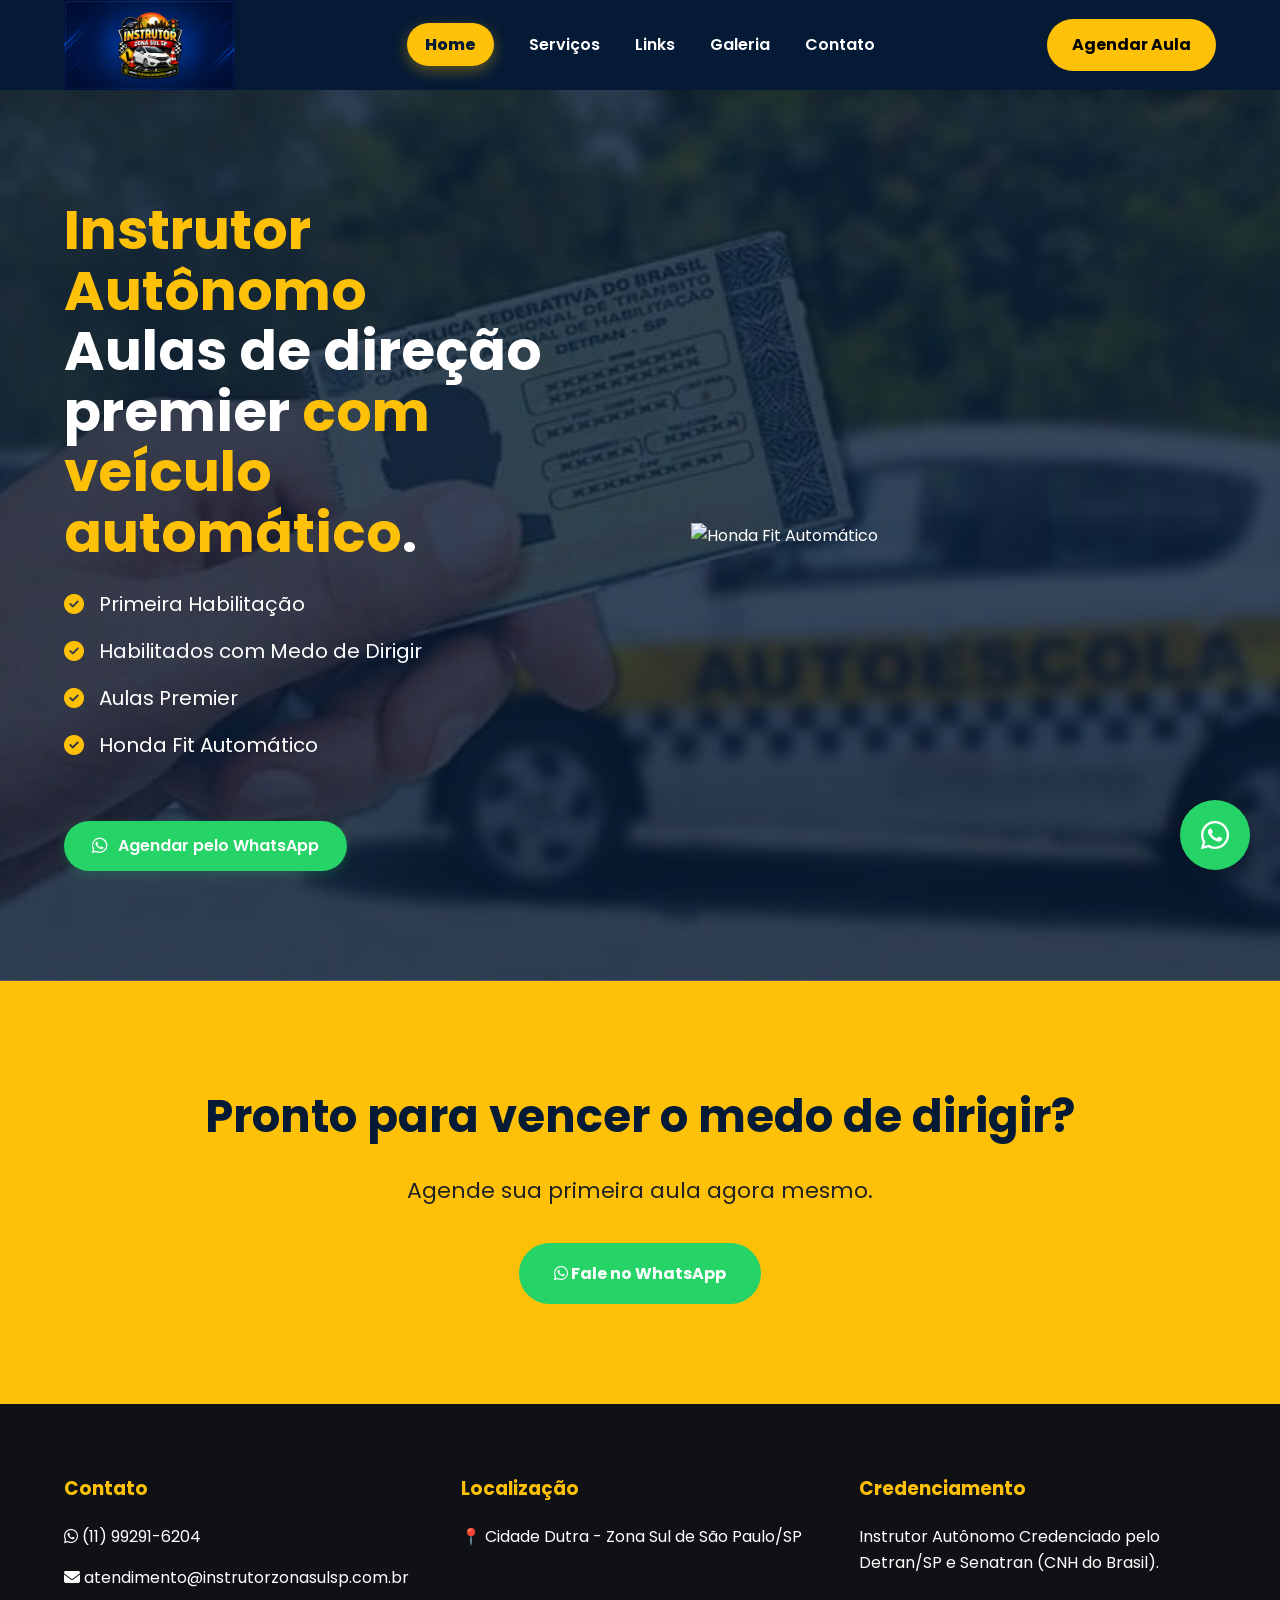
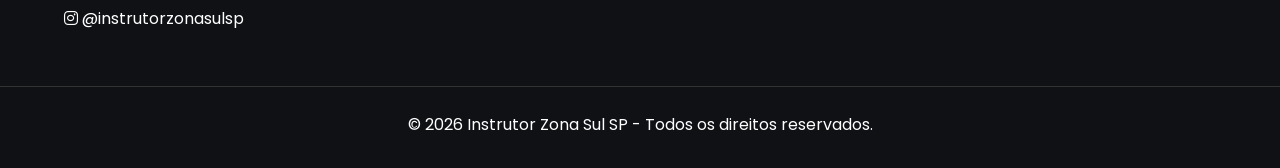
==== index.html @ 116c099a "a" ====
<!DOCTYPE html>
<html lang="pt-BR">

<head>
    <script async src="https://www.googletagmanager.com/gtag/js?id=G-B4GKSJ2989"></script>
    <script>
      window.dataLayer = window.dataLayer || [];
      function gtag(){dataLayer.push(arguments);}
      gtag('js', new Date());
      gtag('config', 'G-B4GKSJ2989');
    </script>
    
    <meta charset="UTF-8">
    <meta name="viewport" content="width=device-width, initial-scale=1.0">

    <title>Instrutor Zona Sul SP | Aulas de Direção em São Paulo</title>

    <meta name="description" content="Instrutor de direção credenciado pelo Detran/SP e Senatran (CNH do Brasil). Aulas para primeira habilitação e habilitados com medo de dirigir na Zona Sul de São Paulo.">
    <meta name="keywords" content="instrutor de direção, aulas de direção, medo de dirigir, primeira habilitação, aulas para habilitados, instrutor zona sul sp">
    <meta name="author" content="Instrutor Zona Sul SP">
    <meta name="theme-color" content="#051A35">

    <link rel="canonical" href="https://www.instrutorzonasulsp.com.br">

    <meta property="og:title" content="Instrutor Zona Sul SP | Aulas de Direção em São Paulo">
<meta property="og:description" content="Primeira habilitação, preparação para exame prático e aulas para habilitados com medo de dirigir. Atendimento personalizado na Zona Sul de São Paulo.">

<meta property="og:image:alt" content="Instrutor Zona Sul SP">
<meta property="og:image" content="https://www.instrutorzonasulsp.com.br/imagens/logo.jpg">
<meta property="og:image:secure_url" content="https://www.instrutorzonasulsp.com.br/imagens/logo.jpg">
<meta property="og:image:type" content="image/jpeg">
<meta property="og:image:width" content="1200">
<meta property="og:image:height" content="630">

<meta property="og:url" content="https://www.instrutorzonasulsp.com.br/">
<meta property="og:type" content="website">
<meta property="og:site_name" content="Instrutor Zona Sul SP">
<meta property="og:locale" content="pt_BR">

<meta name="twitter:card" content="summary_large_image">
<meta name="twitter:title" content="Instrutor Zona Sul SP">
<meta name="twitter:description" content="Instrutor credenciado pelo Detran/SP e Senatran.">
<meta name="twitter:image" content="https://www.instrutorzonasulsp.com.br/imagens/og-image.jpg">

    <link rel="icon" href="imagens/favicon.png">
    <link rel="preconnect" href="https://fonts.googleapis.com">
    <link rel="preconnect" href="https://fonts.gstatic.com" crossorigin>
    <link href="https://fonts.googleapis.com/css2?family=Poppins:wght@300;400;500;600;700;800&display=swap" rel="stylesheet">
    <link rel="stylesheet" href="https://cdnjs.cloudflare.com/ajax/libs/font-awesome/6.7.2/css/all.min.css">

    <link rel="stylesheet" href="css/style.css">
    <link rel="stylesheet" href="css/index.css">

    <link rel="icon" type="image/ico" href="imagens/favicon.ico">
    <link rel="apple-touch-icon" href="imagens/favicon.ico">

    <style>
        .btn-discreto {
            display: inline-flex;
            align-items: center;
            justify-content: center;
            gap: 10px;
            background-color: #25D366; /* Verde padrão do WhatsApp */
            color: #fff;
            text-decoration: none;
            padding: 12px 28px; 
            font-size: 16px;
            font-weight: 600;
            border-radius: 30px; /* ALTERADO: Bordas arredondadas padrão premium do seu tema */
            transition: background-color 0.3s ease, transform 0.2s ease;
            width: max-content; 
            box-shadow: 0 4px 12px rgba(37, 211, 102, 0.2);
            margin-top: 25px;
        }

        .btn-discreto:hover {
            background-color: #20ba5a;
            transform: translateY(-2px);
        }

        .btn-discreto i {
            font-size: 18px;
        }
    </style>
</head>

<body>

    <header>
        <div class="container header-grid">
            <a href="index.html" class="logo">
                <img src="imagens/logo.png" alt="Instrutor Zona Sul SP">
            </a>

            <div class="menu-mobile">
                <i class="fas fa-bars"></i>
            </div>

            <nav>
                <ul>
                    <li><a href="index.html">Home</a></li>
                    <li><a href="servicos.html">Serviços</a></li>
                    <li><a href="links.html">Links</a></li>
                    <li><a href="galeria.html">Galeria</a></li>
                    <li><a href="contato.html">Contato</a></li>
                </ul>
            </nav>

            <a href="https://wa.me/5511992916204" target="_blank" class="btn-header" aria-label="Agendar aula pelo WhatsApp">
                Agendar Aula
            </a>
        </div>
    </header>

    <section class="hero">
        <div class="container hero-grid">
            <div class="hero-text">
                <h1>
                    <span>Instrutor Autônomo</span><br>
                    Aulas de direção premier <span>com veículo automático</span>.
                </h1>

                <ul>
                    <li><i class="fas fa-circle-check"></i> Primeira Habilitação</li>
                    <li><i class="fas fa-circle-check"></i> Habilitados com Medo de Dirigir</li>
                    <li><i class="fas fa-circle-check"></i> Aulas Premier</li>
                    <li><i class="fas fa-circle-check"></i> Honda Fit Automático</li>
                </ul>

                <a href="https://wa.me/5511992916204" target="_blank" class="btn-discreto">
                    <i class="fab fa-whatsapp"></i>
                    Agendar pelo WhatsApp
                </a>
            </div>

            <div class="hero-image">
                <img src="imagens/carro.png" alt="Honda Fit Automático" loading="lazy">
            </div>
        </div>
    </section>
    
    <section class="cta">
        <div class="container">
            <h2>Pronto para vencer o medo de dirigir?</h2>
            <p>Agende sua primeira aula agora mesmo.</p>
            <a href="https://wa.me/5511992916204" target="_blank" class="btn">
                <i class="fab fa-whatsapp"></i> Fale no WhatsApp
            </a>
        </div>
    </section>

    <footer>
        <div class="container footer-grid">
            <div>
                <h3>Contato</h3>
                <p><i class="fab fa-whatsapp"></i> (11) 99291-6204</p>
                <p><i class="fas fa-envelope"></i> atendimento@instrutorzonasulsp.com.br</p>
                <p><i class="fab fa-instagram"></i> @instrutorzonasulsp</p>
            </div>

            <div class="footer-box">
                <h3>Localização</h3>
                <p>📍 Cidade Dutra - Zona Sul de São Paulo/SP</p>
            </div>

            <div>
                <h3>Credenciamento</h3>
                <p>Instrutor Autônomo Credenciado pelo Detran/SP e Senatran (CNH do Brasil).</p>
            </div>
        </div>

        <div class="copy">
            © <span id="ano"></span> Instrutor Zona Sul SP - Todos os direitos reservados.
        </div>
    </footer>

    <a href="https://wa.me/5511992916204" target="_blank" class="whatsapp" aria-label="WhatsApp">
        <i class="fab fa-whatsapp"></i>
    </a>

    <button class="voltar-topo">
        <i class="fas fa-chevron-up"></i>
    </button>

    <script>
        document.getElementById('ano').innerText = new Date().getFullYear();
    </script>
    <script src="js/script.js"></script>

</body>
</html>
---- css/style.css ----
/* ==========================
   RESET
========================== */

*{
    margin:0;
    padding:0;
    box-sizing:border-box;
    font-family:'Poppins',sans-serif;
}

html{
    scroll-behavior:smooth;
}

body{
    background:#f5f7fa;
    color:#222;
    line-height:1.6;
    overflow-x:hidden;
}

img{
    max-width:100%;
    display:block;
}

.container{
    width:90%;
    max-width:1200px;
    margin:auto;
}

/* ==========================
   HEADER
========================== */

header{
    background:#051A35;
    position:sticky;
    top:0;
    z-index:9999;
    box-shadow:0 5px 20px rgba(0,0,0,.15);
}

.header-grid{
    min-height:90px;
    display:flex;
    justify-content:space-between;
    align-items:center;
    gap:20px;
}

.logo{
    display:flex;
    align-items:center;
}

.logo img{
    height:90px;
    width:auto;
}

/* ==========================
   MENU
========================== */

.menu-mobile{
    display:none;
    color:#fff;
    font-size:30px;
    cursor:pointer;
}

nav ul{
    display:flex;
    gap:35px;
    list-style:none;
}

nav ul li a{
    color:#fff;
    text-decoration:none;
    font-weight:600;
    transition:.3s;
    padding:10px 0;
    position:relative;
}

nav ul li a:hover{
    color:#FFC107;
}

nav ul li a::after{
    content:'';
    position:absolute;
    left:0;
    bottom:-8px;
    width:0;
    height:3px;
    background:#FFC107;
    border-radius:30px;
    transition:.3s;
}

nav ul li a:hover::after{
    width:100%;
}

/* MENU ATIVO */

nav ul li a.ativo{
    background:#FFC107;
    color:#051A35;
    padding:10px 18px;
    border-radius:30px;
    font-weight:800;
    box-shadow:0 5px 15px rgba(255,193,7,.35);
}

nav ul li a.ativo::after{
    display:none;
}

/* ==========================
   BOTÃO HEADER
========================== */

.btn-header{
    background:#FFC107;
    color:#000;
    text-decoration:none;
    padding:13px 25px;
    border-radius:40px;
    font-weight:700;
    transition:.3s;
    white-space:nowrap;
}

.btn-header:hover{
    transform:translateY(-3px);
}

/* ==========================
   HERO
========================== */

.hero{
    background:
    linear-gradient(rgba(5,26,53,.80),
    rgba(5,26,53,.80)),
    url('../imagens/banner-home.jpg');

    background-size:cover;
    background-position:center;
    color:#fff;
    padding:100px 0;
}

.hero-grid{
    display:grid;
    grid-template-columns:1fr 1fr;
    gap:50px;
    align-items:center;
}

.hero h1{
    font-size:55px;
    line-height:1.1;
    margin-bottom:25px;
}

.hero h1 span{
    color:#FFC107;
}

.hero p{
    font-size:20px;
    margin-bottom:30px;
}

.hero ul{
    list-style:none;
    margin-bottom:35px;
}

.hero li{
    margin-bottom:15px;
    font-size:18px;
}

.hero li i{
    color:#FFC107;
    margin-right:10px;
}

/* ==========================
   BOTÕES
========================== */

.btn{
    display:inline-block;
    background:#25D366;
    color:#fff;
    text-decoration:none;
    padding:17px 35px;
    border-radius:40px;
    font-weight:700;
    transition:.3s;
}

.btn:hover{
    transform:translateY(-4px);
}

/* ==========================
   TÍTULOS
========================== */

.titulo{
    font-size:42px;
    text-align:center;
    color:#051A35;
    margin-bottom:60px;
}

/* ==========================
   CARDS
========================== */

.cards{
    display:grid;
    grid-template-columns:
    repeat(auto-fit,minmax(250px,1fr));
    gap:30px;
}

.card{
    background:#fff;
    padding:40px;
    border-radius:25px;
    text-align:center;
    box-shadow:0 10px 30px rgba(0,0,0,.08);
    transition:.3s;
}

.card:hover{
    transform:translateY(-10px);
}

.card i{
    font-size:50px;
    color:#FFC107;
    margin-bottom:20px;
}

.card h3{
    color:#051A35;
    margin-bottom:15px;
}

/* ==========================
   SOBRE
========================== */

.sobre{
    padding:100px 0;
}

.sobre-grid{
    display:grid;
    grid-template-columns:350px 1fr;
    gap:60px;
    align-items:center;
}

.sobre img{
    border-radius:25px;
}

.sobre p{
    margin-bottom:20px;
    font-size:18px;
}

/* ==========================
   CTA
========================== */

.cta{
    background:#FFC107;
    padding:100px 0;
    text-align:center;
}

.cta h2{
    font-size:42px;
    margin-bottom:20px;
    color:#051A35;
}

.cta p{
    font-size:20px;
    margin-bottom:35px;
}

/* ==========================
   FOOTER
========================== */

footer{
    background:#0f1115;
    color:#fff;
    padding:70px 0 30px;
}

.footer-grid{
    display:grid;
    grid-template-columns:
    repeat(auto-fit,minmax(250px,1fr));
    gap:40px;
}

footer h3{
    color:#FFC107;
    margin-bottom:20px;
}

footer p{
    margin-bottom:15px;
}

.copy{
    text-align:center;
    margin-top:40px;
    padding-top:25px;
    border-top:1px solid #333;
}

/* ==========================
   BOTÃO WHATSAPP
========================== */

.whatsapp{
    position:fixed;
    right:30px;
    bottom:30px;
    width:70px;
    height:70px;
    border-radius:50%;
    background:#25D366;
    display:flex;
    justify-content:center;
    align-items:center;
    color:#fff;
    text-decoration:none;
    font-size:32px;
    box-shadow:0 0 30px rgba(0,0,0,.3);
    z-index:999;
}

/* ==========================
   VOLTAR AO TOPO
========================== */

.voltar-topo{
    position:fixed;
    right:30px;
    bottom:120px;
    width:55px;
    height:55px;
    border:none;
    border-radius:50%;
    background:#051A35;
    color:#fff;
    cursor:pointer;
    display:none;
    z-index:999;
}

.voltar-topo.mostrar{
    display:flex;
    justify-content:center;
    align-items:center;
}

/* ==========================
   RESPONSIVIDADE TABLET
========================== */

@media(max-width:992px){

    .hero-grid,
    .sobre-grid,
    .footer-grid{
        grid-template-columns:1fr;
        text-align:center;
    }

    .hero h1{
        font-size:42px;
    }

    .titulo{
        font-size:34px;
    }

    .logo img{
        height:75px;
    }
}

/* ==========================
   RESPONSIVIDADE CELULAR
========================== */

@media(max-width:768px){

    .header-grid{
        min-height:auto;
        flex-wrap:wrap;
        padding:15px 0;
    }

    .logo img{
        height:65px;
    }

    .menu-mobile{
        display:block;
        margin-left:auto;
    }

    nav{
        display:none;
        width:100%;
        margin-top:20px;
        order:3;
    }

    nav.ativo{
        display:block;
    }

    nav ul{
        flex-direction:column;
        gap:0;
        width:100%;
        background:#051A35;
        border-radius:15px;
        overflow:hidden;
    }

    nav ul li a{
        display:block;
        padding:18px;
        text-align:center;
        border-bottom:1px solid rgba(255,255,255,.1);
    }

    .btn-header{
        display:none;
    }

    .hero{
        padding:70px 0;
        text-align:center;
    }

    .hero h1{
        font-size:34px;
    }

    .titulo{
        font-size:30px;
    }

    .btn{
        display:block;
        width:100%;
        text-align:center;
        margin-bottom:15px;
    }

    .whatsapp{
        width:60px;
        height:60px;
        font-size:28px;
        right:20px;
        bottom:20px;
    }

    .voltar-topo{
        right:20px;
        bottom:95px;
    }
}

/* ==========================
   CELULARES PEQUENOS
========================== */

@media(max-width:480px){

    .container{
        width:94%;
    }

    .logo img{
        height:55px;
    }

    .hero h1{
        font-size:28px;
    }

    .titulo{
        font-size:26px;
    }

    .btn-header{
        width:100%;
        text-align:center;
    }

    .whatsapp{
        width:55px;
        height:55px;
        font-size:24px;
    }
}
/* ==========================
   CONTATO.HTML
========================== */

.contato{
    padding:80px 0;
}

.contato-grid{
    display:grid;
    grid-template-columns:1fr 400px;
    gap:50px;
    align-items:start;
}

.formulario,
.info{
    width:100%;
}

.campo input,
.campo textarea{
    width:100%;
    max-width:100%;
}

.mapa iframe{
    width:100%;
    height:400px;
    border:none;
    border-radius:20px;
}

/* ==========================
   RESPONSIVIDADE TABLET
========================== */

@media(max-width:992px){

    .contato-grid{
        grid-template-columns:1fr;
        gap:35px;
    }

    .formulario,
    .info{
        padding:35px;
    }

    .mapa iframe{
        height:320px;
    }
}

/* ==========================
   RESPONSIVIDADE CELULAR
========================== */

@media(max-width:768px){

    .contato{
        padding:60px 0;
    }

    .contato-grid{
        grid-template-columns:1fr;
        gap:25px;
    }

    .formulario,
    .info{
        padding:25px;
    }

    .campo input,
    .campo textarea{
        font-size:16px;
        padding:15px;
    }

    .botao-enviar,
    .contato-btn{
        width:100%;
        text-align:center;
    }

    .mapa iframe{
        height:250px;
    }
}

/* ==========================
   CELULARES PEQUENOS
========================== */

@media(max-width:480px){

    .contato{
        padding:50px 0;
    }

    .formulario,
    .info{
        padding:20px;
    }

    .mapa iframe{
        height:220px;
        border-radius:15px;
    }
}
---- css/index.css ----
.hero{
    background:
    linear-gradient(rgba(5,26,53,.80),
    rgba(5,26,53,.80)),
    url('../imagens/banner-home.jpg');

    background-size:cover;
    background-position:center;
    color:#fff;
    padding:110px 0;
}

.hero-grid{
    display:grid;
    grid-template-columns:1fr 1fr;
    gap:50px;
    align-items:center;
}

.hero h1{
    font-size:55px;
    line-height:1.1;
    margin-bottom:25px;
}

.hero span{
    color:#FFC107;
}

.hero p{
    font-size:22px;
    margin-bottom:30px;
}

.hero li{
    margin-bottom:15px;
    font-size:20px;
}

.hero li i{
    color:#FFC107;
    margin-right:10px;
}

.hero-image img{
    max-width:500px;
    margin:auto;
}

.titulo{
    font-size:40px;
    text-align:center;
    margin-bottom:60px;
}

.diferenciais{
    padding:90px 0;
    background:#f5f7fa;
}

.cards{
    display:grid;
    grid-template-columns:repeat(auto-fit,minmax(250px,1fr));
    gap:30px;
}

.card{
    background:#fff;
    padding:40px;
    border-radius:25px;
    text-align:center;
    box-shadow:0 10px 30px rgba(0,0,0,.08);
}

.sobre{
    padding:100px 0;
}

.sobre-grid{
    display:grid;
    grid-template-columns:400px 1fr;
    gap:60px;
    align-items:center;
}

.sobre img{
    border-radius:20px;
}

.servicos{
    padding:100px 0;
    background:#051A35;
}

.servicos .titulo{
    color:#fff;
}

.servicos-grid{
    display:grid;
    grid-template-columns:repeat(auto-fit,minmax(250px,1fr));
    gap:30px;
}

.servico{
    background:#0c2d59;
    color:#fff;
    padding:35px;
    border-radius:20px;
    text-align:center;
}

.cta{
    background:#FFC107;
    padding:100px 0;
    text-align:center;
}

.cta h2{
    font-size:45px;
    margin-bottom:20px;
}

.cta p{
    margin-bottom:35px;
    font-size:22px;
}

.btn{
    display:inline-block;
    background:#25D366;
    color:#fff;
    padding:18px 35px;
    border-radius:50px;
    font-weight:700;
}
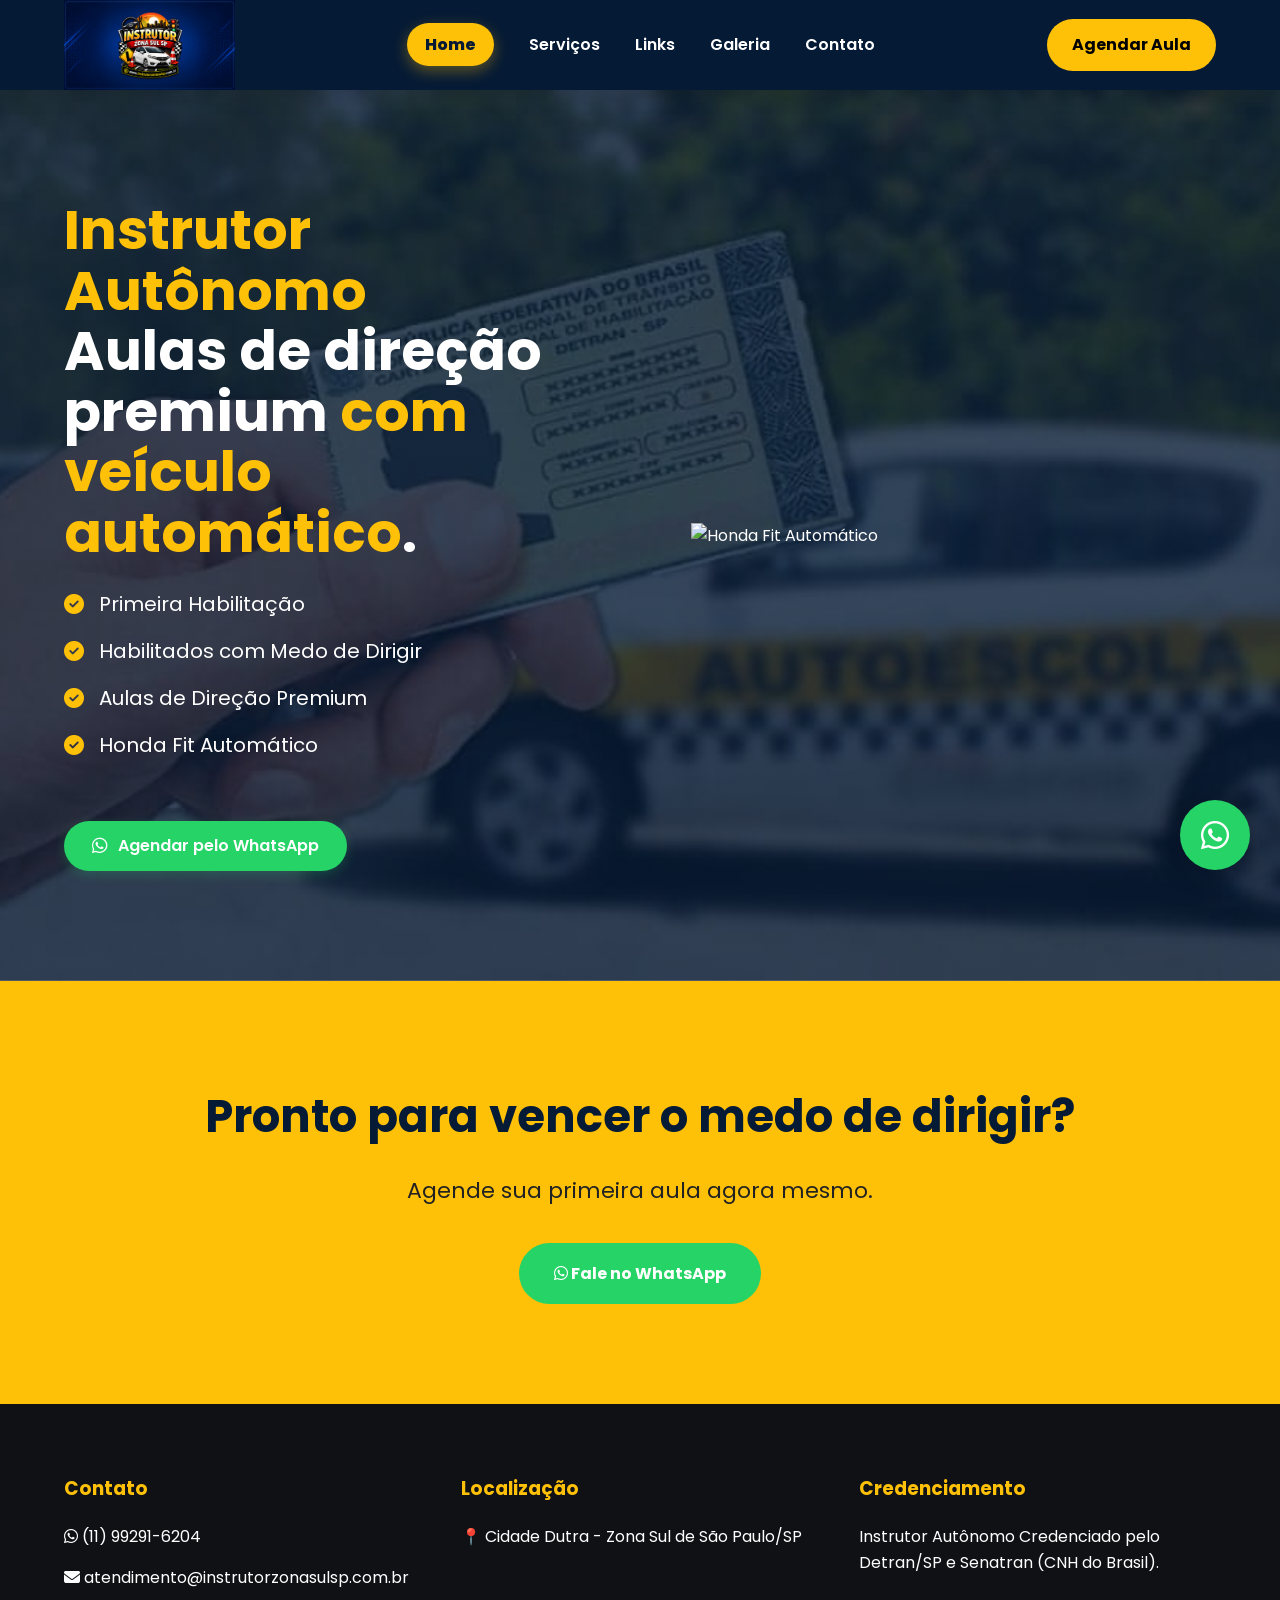
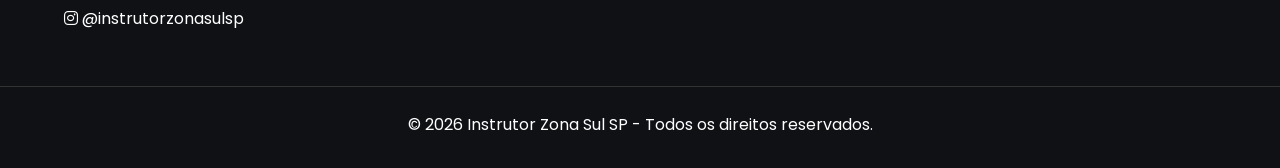
==== commit 0c3e0104: "a" ====
--- a/index.html
+++ b/index.html
@@ -15,32 +15,32 @@
 
     <title>Instrutor Zona Sul SP | Aulas de Direção em São Paulo</title>
 
-    <meta name="description" content="Instrutor de direção credenciado pelo Detran/SP e Senatran (CNH do Brasil). Aulas para primeira habilitação e habilitados com medo de dirigir na Zona Sul de São Paulo.">
+    <meta name="description" content="Instrutor de direção credenciado pelo Detran/SP e Senatran (CNH do Brasil). Aulas de direção premium para primeira habilitação e habilitados com medo de dirigir na Zona Sul de São Paulo.">
     <meta name="keywords" content="instrutor de direção, aulas de direção, medo de dirigir, primeira habilitação, aulas para habilitados, instrutor zona sul sp">
     <meta name="author" content="Instrutor Zona Sul SP">
     <meta name="theme-color" content="#051A35">
 
     <link rel="canonical" href="https://www.instrutorzonasulsp.com.br">
 
+    <!-- METATAGS OPEN GRAPH PARA PRÉVIA DO WHATSAPP (USANDO LOGO.JPG) -->
+    <meta property="og:type" content="website">
+    <meta property="og:site_name" content="Instrutor Zona Sul SP">
+    <meta property="og:locale" content="pt_BR">
+    <meta property="og:url" content="https://www.instrutorzonasulsp.com.br/">
     <meta property="og:title" content="Instrutor Zona Sul SP | Aulas de Direção em São Paulo">
-<meta property="og:description" content="Primeira habilitação, preparação para exame prático e aulas para habilitados com medo de dirigir. Atendimento personalizado na Zona Sul de São Paulo.">
+    <meta property="og:description" content="Aulas de direção premium para primeira habilitação e habilitados com medo de dirigir. Treinamento exclusivo em veículo automático na Zona Sul de SP.">
 
-<meta property="og:image:alt" content="Instrutor Zona Sul SP">
-<meta property="og:image" content="https://www.instrutorzonasulsp.com.br/imagens/logo.jpg">
-<meta property="og:image:secure_url" content="https://www.instrutorzonasulsp.com.br/imagens/logo.jpg">
-<meta property="og:image:type" content="image/jpeg">
-<meta property="og:image:width" content="1200">
-<meta property="og:image:height" content="630">
+    <meta property="og:image" content="https://www.instrutorzonasulsp.com.br/imagens/logo.jpg">
+    <meta property="og:image:url" content="https://www.instrutorzonasulsp.com.br/imagens/logo.jpg">
+    <meta property="og:image:secure_url" content="https://www.instrutorzonasulsp.com.br/imagens/logo.jpg">
+    <meta property="og:image:type" content="image/jpeg">
+    <meta property="og:image:alt" content="Instrutor Zona Sul SP">
 
-<meta property="og:url" content="https://www.instrutorzonasulsp.com.br/">
-<meta property="og:type" content="website">
-<meta property="og:site_name" content="Instrutor Zona Sul SP">
-<meta property="og:locale" content="pt_BR">
-
-<meta name="twitter:card" content="summary_large_image">
-<meta name="twitter:title" content="Instrutor Zona Sul SP">
-<meta name="twitter:description" content="Instrutor credenciado pelo Detran/SP e Senatran.">
-<meta name="twitter:image" content="https://www.instrutorzonasulsp.com.br/imagens/og-image.jpg">
+    <!-- TWITTER CARD -->
+    <meta name="twitter:card" content="summary">
+    <meta name="twitter:title" content="Instrutor Zona Sul SP">
+    <meta name="twitter:description" content="Aulas de direção premium na Zona Sul de SP com veículo automático.">
+    <meta name="twitter:image" content="https://www.instrutorzonasulsp.com.br/imagens/logo.jpg">
 
     <link rel="icon" href="imagens/favicon.png">
     <link rel="preconnect" href="https://fonts.googleapis.com">
@@ -60,13 +60,13 @@
             align-items: center;
             justify-content: center;
             gap: 10px;
-            background-color: #25D366; /* Verde padrão do WhatsApp */
+            background-color: #25D366;
             color: #fff;
             text-decoration: none;
             padding: 12px 28px; 
             font-size: 16px;
             font-weight: 600;
-            border-radius: 30px; /* ALTERADO: Bordas arredondadas padrão premium do seu tema */
+            border-radius: 30px;
             transition: background-color 0.3s ease, transform 0.2s ease;
             width: max-content; 
             box-shadow: 0 4px 12px rgba(37, 211, 102, 0.2);
@@ -117,13 +117,13 @@
             <div class="hero-text">
                 <h1>
                     <span>Instrutor Autônomo</span><br>
-                    Aulas de direção premier <span>com veículo automático</span>.
+                    Aulas de direção premium <span>com veículo automático</span>.
                 </h1>
 
                 <ul>
                     <li><i class="fas fa-circle-check"></i> Primeira Habilitação</li>
                     <li><i class="fas fa-circle-check"></i> Habilitados com Medo de Dirigir</li>
-                    <li><i class="fas fa-circle-check"></i> Aulas Premier</li>
+                    <li><i class="fas fa-circle-check"></i> Aulas de Direção Premium</li>
                     <li><i class="fas fa-circle-check"></i> Honda Fit Automático</li>
                 </ul>
 
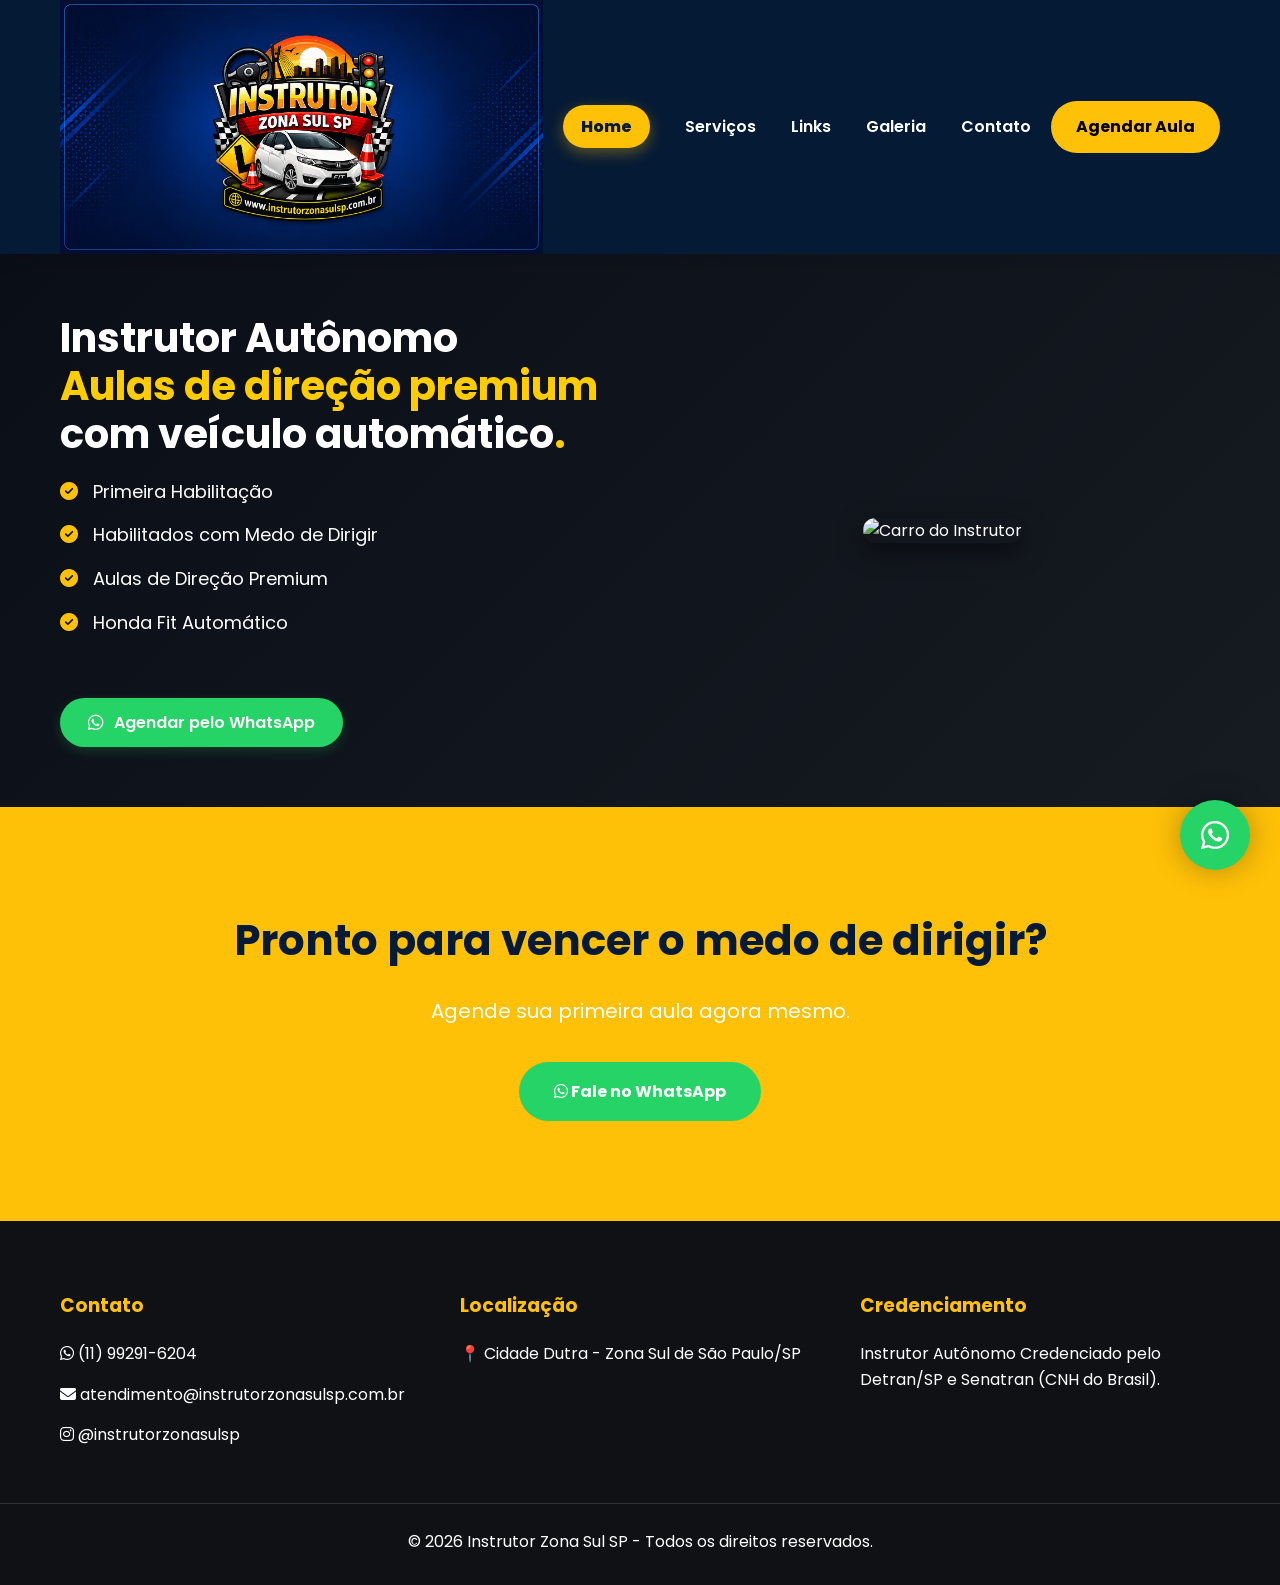
==== commit 4ed1c82a: "s" ====
--- a/index.html
+++ b/index.html
@@ -134,7 +134,7 @@
             </div>
 
             <div class="hero-image">
-                <img src="imagens/carro.png" alt="Honda Fit Automático" loading="lazy">
+                <img src="imagens/carro.png" alt="Carro do Instrutor" class="img-fluida">
             </div>
         </div>
     </section>
--- a/css/index.css
+++ b/css/index.css
@@ -1,136 +1,283 @@
-.hero{
-    background:
-    linear-gradient(rgba(5,26,53,.80),
-    rgba(5,26,53,.80)),
-    url('../imagens/banner-home.jpg');
-
-    background-size:cover;
-    background-position:center;
-    color:#fff;
-    padding:110px 0;
-}
-
-.hero-grid{
-    display:grid;
-    grid-template-columns:1fr 1fr;
-    gap:50px;
-    align-items:center;
-}
-
-.hero h1{
-    font-size:55px;
-    line-height:1.1;
-    margin-bottom:25px;
-}
-
-.hero span{
-    color:#FFC107;
-}
-
-.hero p{
-    font-size:22px;
-    margin-bottom:30px;
-}
-
-.hero li{
-    margin-bottom:15px;
-    font-size:20px;
-}
-
-.hero li i{
-    color:#FFC107;
-    margin-right:10px;
-}
-
-.hero-image img{
-    max-width:500px;
-    margin:auto;
-}
-
-.titulo{
-    font-size:40px;
-    text-align:center;
-    margin-bottom:60px;
-}
-
-.diferenciais{
-    padding:90px 0;
-    background:#f5f7fa;
-}
-
-.cards{
-    display:grid;
-    grid-template-columns:repeat(auto-fit,minmax(250px,1fr));
-    gap:30px;
-}
-
-.card{
-    background:#fff;
-    padding:40px;
-    border-radius:25px;
-    text-align:center;
-    box-shadow:0 10px 30px rgba(0,0,0,.08);
-}
-
-.sobre{
-    padding:100px 0;
-}
-
-.sobre-grid{
-    display:grid;
-    grid-template-columns:400px 1fr;
-    gap:60px;
-    align-items:center;
-}
-
-.sobre img{
-    border-radius:20px;
-}
-
-.servicos{
-    padding:100px 0;
-    background:#051A35;
-}
-
-.servicos .titulo{
-    color:#fff;
-}
-
-.servicos-grid{
-    display:grid;
-    grid-template-columns:repeat(auto-fit,minmax(250px,1fr));
-    gap:30px;
-}
-
-.servico{
-    background:#0c2d59;
-    color:#fff;
-    padding:35px;
-    border-radius:20px;
-    text-align:center;
-}
-
-.cta{
-    background:#FFC107;
-    padding:100px 0;
-    text-align:center;
-}
-
-.cta h2{
-    font-size:45px;
-    margin-bottom:20px;
-}
-
-.cta p{
-    margin-bottom:35px;
-    font-size:22px;
-}
-
-.btn{
-    display:inline-block;
-    background:#25D366;
-    color:#fff;
-    padding:18px 35px;
-    border-radius:50px;
-    font-weight:700;
+/*/* ==========================================================================
+   1. RESET GLOBAL & PREVENÇÃO DE ESTRUTURA (Evita barra de rolagem horizontal)
+   ========================================================================== */
+*, *::before, *::after {
+    box-sizing: border-box !important;
+    margin: 0;
+    padding: 0;
+}
+
+html, body {
+    width: 100% !important;
+    max-width: 100% !important;
+    overflow-x: hidden !important; /* Corta o espaço branco extra no mobile */
+    font-family: 'Exo 2', 'Arial', sans-serif;
+    background-color: #0d1117; /* Fundo escuro padrão */
+    color: #ffffff;
+    -webkit-font-smoothing: antialiased;
+}
+
+/* Trava imagens e mídias para nunca excederem a largura da tela */
+img, video, iframe, picture {
+    max-width: 100% !important;
+    height: auto !important;
+    display: block;
+}
+
+/* Previne que textos longos, links ou emails vazem das caixas */
+p, h1, h2, h3, h4, h5, h6, a, span, li {
+    overflow-wrap: break-word !important;
+    word-wrap: break-word !important;
+}
+
+/* ==========================================================================
+   2. ESTRUTURA DA PÁGINA (DESKTOP)
+   ========================================================================== */
+.container {
+    width: 100%;
+    max-width: 1200px;
+    margin: 0 auto;
+    padding: 0 20px;
+}
+
+/* --- Cabeçalho / Banner Principal (Hero) --- */
+.hero {
+    width: 100%;
+    padding: 60px 0;
+    background: linear-gradient(135deg, #0a0e17 0%, #161b22 100%);
+}
+
+.hero-container {
+    display: flex;
+    align-items: center;
+    justify-content: space-between;
+    gap: 40px;
+}
+
+.hero-text {
+    flex: 1;
+}
+
+.hero-text h1 {
+    font-size: 2.5rem;
+    font-weight: 700;
+    color: #ffcc00;
+    line-height: 1.2;
+    margin-bottom: 20px;
+}
+
+.hero-text h1 span {
+    color: #ffffff;
+}
+
+.hero-list {
+    list-style: none;
+    margin-bottom: 30px;
+}
+
+.hero-list li {
+    font-size: 1.1rem;
+    margin-bottom: 12px;
+    display: flex;
+    align-items: center;
+    gap: 10px;
+}
+
+.hero-image {
+    flex: 1;
+    display: flex;
+    justify-content: center;
+    align-items: center;
+}
+
+.hero-image img {
+    border-radius: 12px;
+    box-shadow: 0 8px 24px rgba(0, 0, 0, 0.5);
+}
+
+/* --- Botões de Ação --- */
+.btn-whatsapp {
+    display: inline-flex;
+    align-items: center;
+    justify-content: center;
+    background-color: #25D366;
+    color: #ffffff;
+    font-size: 1.1rem;
+    font-weight: bold;
+    padding: 16px 28px;
+    border-radius: 50px;
+    text-decoration: none;
+    transition: transform 0.2s ease, background-color 0.2s ease;
+    box-shadow: 0 4px 15px rgba(37, 211, 102, 0.3);
+}
+
+.btn-whatsapp:hover {
+    background-color: #1ebd56;
+    transform: translateY(-2px);
+}
+
+/* --- Seções Adicionais (Chamada de Impacto / Destaques) --- */
+.secao-destaque {
+    background-color: #ffcc00;
+    color: #000000;
+    padding: 50px 0;
+    text-align: center;
+}
+
+.secao-destaque h2 {
+    font-size: 2.2rem;
+    font-weight: 800;
+    margin-bottom: 15px;
+}
+
+.secao-destaque p {
+    font-size: 1.2rem;
+    margin-bottom: 25px;
+}
+
+/* --- Seção de Contato --- */
+.contato-secao {
+    padding: 60px 0;
+    background-color: #161b22;
+    text-align: center;
+}
+
+.contato-container {
+    max-width: 600px;
+    margin: 0 auto;
+}
+
+/* ==========================================================================
+   3. CORREÇÃO RESPONSIVA PARA CELULARES E TABLETS (Telas até 768px)
+   ========================================================================== */
+@media (max-width: 768px) {
+
+    /* Força o container principal a não ter margens negativas no celular */
+    .container {
+        padding-left: 16px !important;
+        padding-right: 16px !important;
+    }
+
+    /* Empilha o bloco do texto e da imagem do carro na vertical */
+    .hero-container {
+        flex-direction: column !important;
+        gap: 30px !important;
+        text-align: center;
+    }
+
+    /* Faz os containers ocuparem 100% da largura da tela */
+    .hero-text, 
+    .hero-image {
+        width: 100% !important;
+        max-width: 100% !important;
+        flex: none !important;
+    }
+
+    /* Reduz o tamanho do título para caber sem espremer o layout */
+    .hero-text h1 {
+        font-size: 1.75rem !important;
+        line-height: 1.3 !important;
+    }
+
+    /* Ajusta o alinhamento da lista de tópicos no celular */
+    .hero-list {
+        text-align: left;
+        display: inline-block;
+        margin: 0 auto 25px auto;
+    }
+
+    .hero-list li {
+        font-size: 0.95rem !important;
+    }
+
+    /* Redimensiona os títulos das seções secundárias */
+    .secao-destaque h2 {
+        font-size: 1.6rem !important;
+    }
+
+    .secao-destaque p {
+        font-size: 1rem !important;
+    }
+
+    /* Expande os botões para largura total para facilitar o toque no celular */
+    .btn-whatsapp {
+        width: 100% !important;
+        padding: 14px 20px !important;
+        font-size: 1rem !important;
+    }
+
+    /* Garante que a foto do carro fique perfeitamente centralizada e ajustada */
+    .hero-image img {
+        width: 100% !important;
+        height: auto !important;
+        margin: 0 auto;
+    }
+}
+
+/* Ajustes finos adicionais para telas muito pequenas (até 380px) */
+@media (max-width: 380px) {
+    .hero-text h1 {
+        font-size: 1.5rem !important;
+    }
+
+    .hero-list li {
+        font-size: 0.88rem !important;
+    }
+}
+
+/* ==========================================================================
+   CORREÇÃO DE EMERGÊNCIA - FORÇAR ENCAIXE NA TELA (MOBILE)
+   ========================================================================== */
+@media (max-width: 768px) {
+    
+    /* 1. Força o corpo da página a NUNCA ter rolagem lateral */
+    html, body {
+        overflow-x: hidden !important;
+        width: 100% !important;
+        position: relative;
+    }
+
+    /* 2. Localiza o container que segura a foto e o texto e força o empilhamento */
+    /* Eu usei classes genéricas comuns. Se você souber a classe exata (ex: .hero, .banner), substitua aqui. */
+    .hero, 
+    .container, 
+    .flex-container, 
+    #banner, 
+    main > section {
+        display: flex !important;
+        flex-direction: column !important; /* Texto em cima, Foto embaixo */
+        align-items: center !important;
+        justify-content: center !important;
+        width: 100% !important;
+        max-width: 100% !important;
+        padding-left: 15px !important;
+        padding-right: 15px !important;
+        margin-left: 0 !important;
+        margin-right: 0 !important;
+    }
+
+    /* 3. Força as colunas de texto e imagem a ocuparem 100% da largura */
+    .hero-text, 
+    .hero-image, 
+    .col, 
+    .col-6, 
+    .col-md-6,
+    div[class*="col-"] {
+        width: 100% !important;
+        max-width: 100% !important;
+        flex: none !important;
+        margin-left: 0 !important;
+        margin-right: 0 !important;
+        padding: 0 !important;
+    }
+
+    /* 4. A CORREÇÃO DA FOTO: Força a imagem a obedecer o container */
+    .hero-image img, 
+    img[src*="carro.png"] {
+        width: 100% !important;
+        max-width: 100% !important;
+        height: auto !important;
+        display: block !important;
+        margin: 20px auto !important; /* Espaço em cima/baixo e centralizada */
+    }
 }
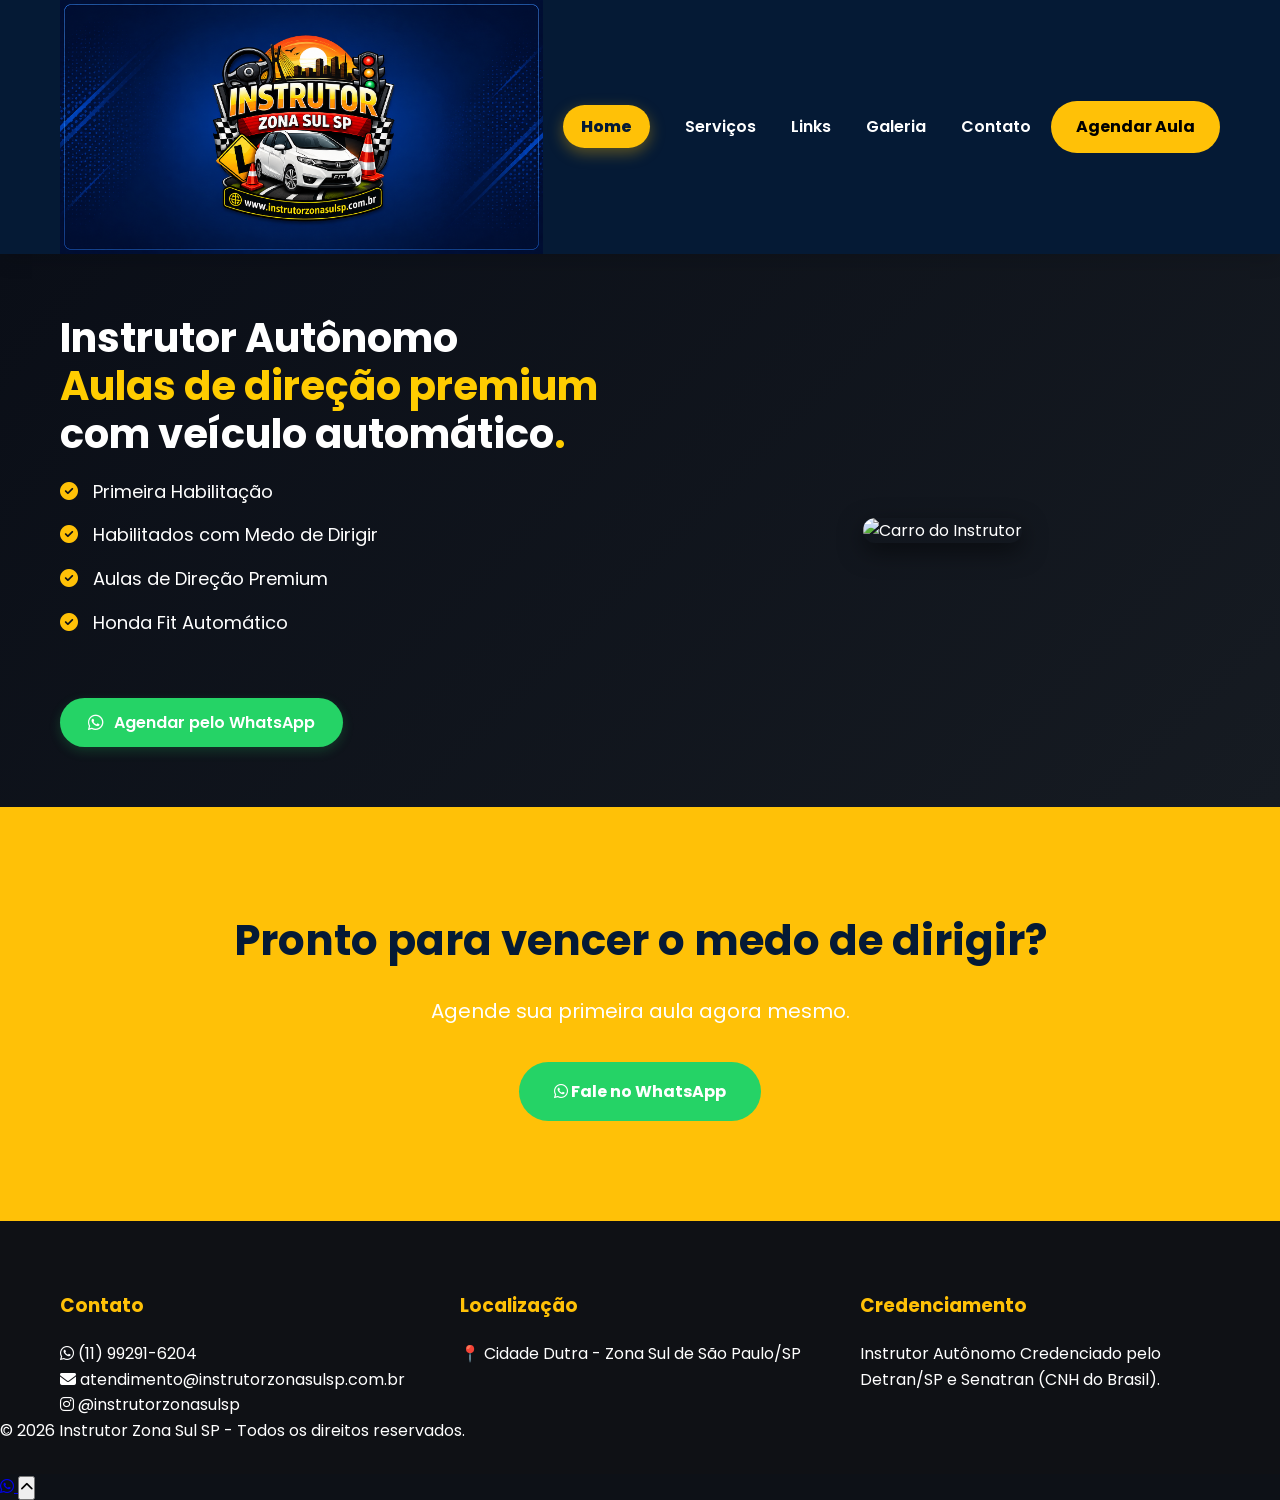
==== commit 5b8ce051: "a" ====
--- a/index.html
+++ b/index.html
@@ -150,29 +150,29 @@
     </section>
 
     <footer>
-        <div class="container footer-grid">
-            <div>
-                <h3>Contato</h3>
-                <p><i class="fab fa-whatsapp"></i> (11) 99291-6204</p>
-                <p><i class="fas fa-envelope"></i> atendimento@instrutorzonasulsp.com.br</p>
-                <p><i class="fab fa-instagram"></i> @instrutorzonasulsp</p>
-            </div>
-
-            <div class="footer-box">
-                <h3>Localização</h3>
-                <p>📍 Cidade Dutra - Zona Sul de São Paulo/SP</p>
-            </div>
-
-            <div>
-                <h3>Credenciamento</h3>
-                <p>Instrutor Autônomo Credenciado pelo Detran/SP e Senatran (CNH do Brasil).</p>
-            </div>
+    <div class="container footer-grid">
+        <div>
+            <h3>Contato</h3>
+            <p><i class="fab fa-whatsapp"></i> (11) 99291-6204</p>
+            <p><i class="fas fa-envelope"></i> <span class="email-texto">atendimento@instrutorzonasulsp.com.br</span></p>
+            <p><i class="fab fa-instagram"></i> @instrutorzonasulsp</p>
         </div>
 
-        <div class="copy">
-            © <span id="ano"></span> Instrutor Zona Sul SP - Todos os direitos reservados.
+        <div class="footer-box">
+            <h3>Localização</h3>
+            <p>📍 Cidade Dutra - Zona Sul de São Paulo/SP</p>
         </div>
-    </footer>
+
+        <div>
+            <h3>Credenciamento</h3>
+            <p>Instrutor Autônomo Credenciado pelo Detran/SP e Senatran (CNH do Brasil).</p>
+        </div>
+    </div>
+
+    <div class="copy">
+        © <span id="ano"></span> Instrutor Zona Sul SP - Todos os direitos reservados.
+    </div>
+</footer>
 
     <a href="https://wa.me/5511992916204" target="_blank" class="whatsapp" aria-label="WhatsApp">
         <i class="fab fa-whatsapp"></i>
--- a/css/style.css
+++ b/css/style.css
@@ -326,8 +326,12 @@
     margin-bottom:20px;
 }
 
-footer p{
-    margin-bottom:15px;
+@media (max-width: 600px) {
+    /* Correção para e-mails e textos longos não vazarem em telas menores */
+footer p, 
+footer a {
+    word-break: break-word;
+    overflow-wrap: anywhere;
 }
 
 .copy{
--- a/css/index.css
+++ b/css/index.css
@@ -280,4 +280,9 @@
         display: block !important;
         margin: 20px auto !important; /* Espaço em cima/baixo e centralizada */
     }
+}
+
+.email-texto {
+    word-break: break-all;
+    display: inline-block;
 }
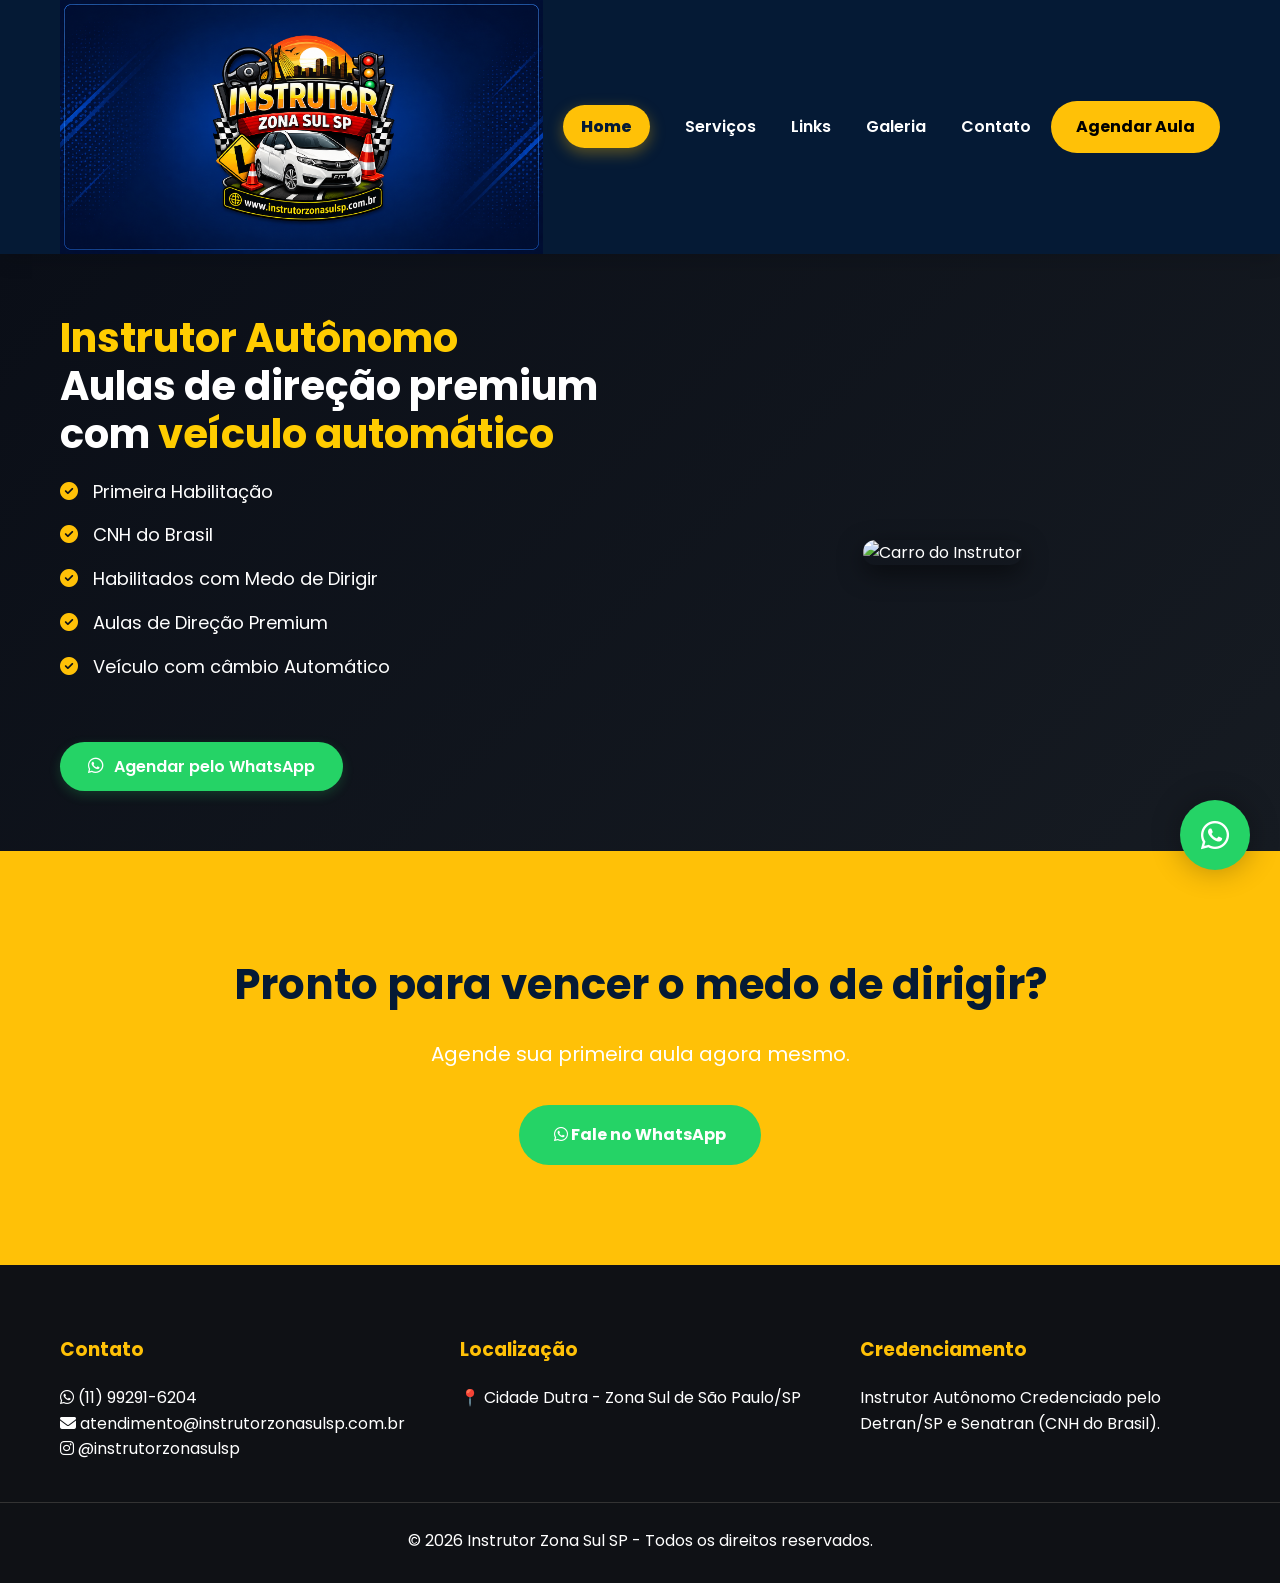
==== commit fbc3468f: "a" ====
--- a/index.html
+++ b/index.html
@@ -116,15 +116,16 @@
         <div class="container hero-grid">
             <div class="hero-text">
                 <h1>
-                    <span>Instrutor Autônomo</span><br>
-                    Aulas de direção premium <span>com veículo automático</span>.
+                    Instrutor Autônomo<br>
+                    <span>Aulas de direção premium</span> <br><span>com </span>veículo automático
                 </h1>
 
                 <ul>
                     <li><i class="fas fa-circle-check"></i> Primeira Habilitação</li>
+                    <li><i class="fas fa-circle-check"></i> CNH do Brasil</li>
                     <li><i class="fas fa-circle-check"></i> Habilitados com Medo de Dirigir</li>
                     <li><i class="fas fa-circle-check"></i> Aulas de Direção Premium</li>
-                    <li><i class="fas fa-circle-check"></i> Honda Fit Automático</li>
+                    <li><i class="fas fa-circle-check"></i> Veículo com câmbio Automático</li>
                 </ul>
 
                 <a href="https://wa.me/5511992916204" target="_blank" class="btn-discreto">
--- a/css/style.css
+++ b/css/style.css
@@ -217,13 +217,16 @@
    TÍTULOS
 ========================== */
 
-.titulo{
-    font-size:42px;
-    text-align:center;
-    color:#051A35;
-    margin-bottom:60px;
-}
-
+.titulo {
+    font-size: 42px;
+    text-align: center;
+    color: #021ebd;
+    margin-bottom: 60px;
+
+    /* Borda branca e ajuste do contorno */
+    -webkit-text-stroke: 1.0px #ffffff;
+    paint-order: stroke fill;
+}
 /* ==========================
    CARDS
 ========================== */
@@ -326,19 +329,18 @@
     margin-bottom:20px;
 }
 
-@media (max-width: 600px) {
-    /* Correção para e-mails e textos longos não vazarem em telas menores */
-footer p, 
+/* Correção global para e-mails e textos longos */
+footer p,     
 footer a {
     word-break: break-word;
     overflow-wrap: anywhere;
 }
 
-.copy{
-    text-align:center;
-    margin-top:40px;
-    padding-top:25px;
-    border-top:1px solid #333;
+.copy {
+    text-align: center;
+    margin-top: 40px;
+    padding-top: 25px;
+    border-top: 1px solid #333;
 }
 
 /* ==========================
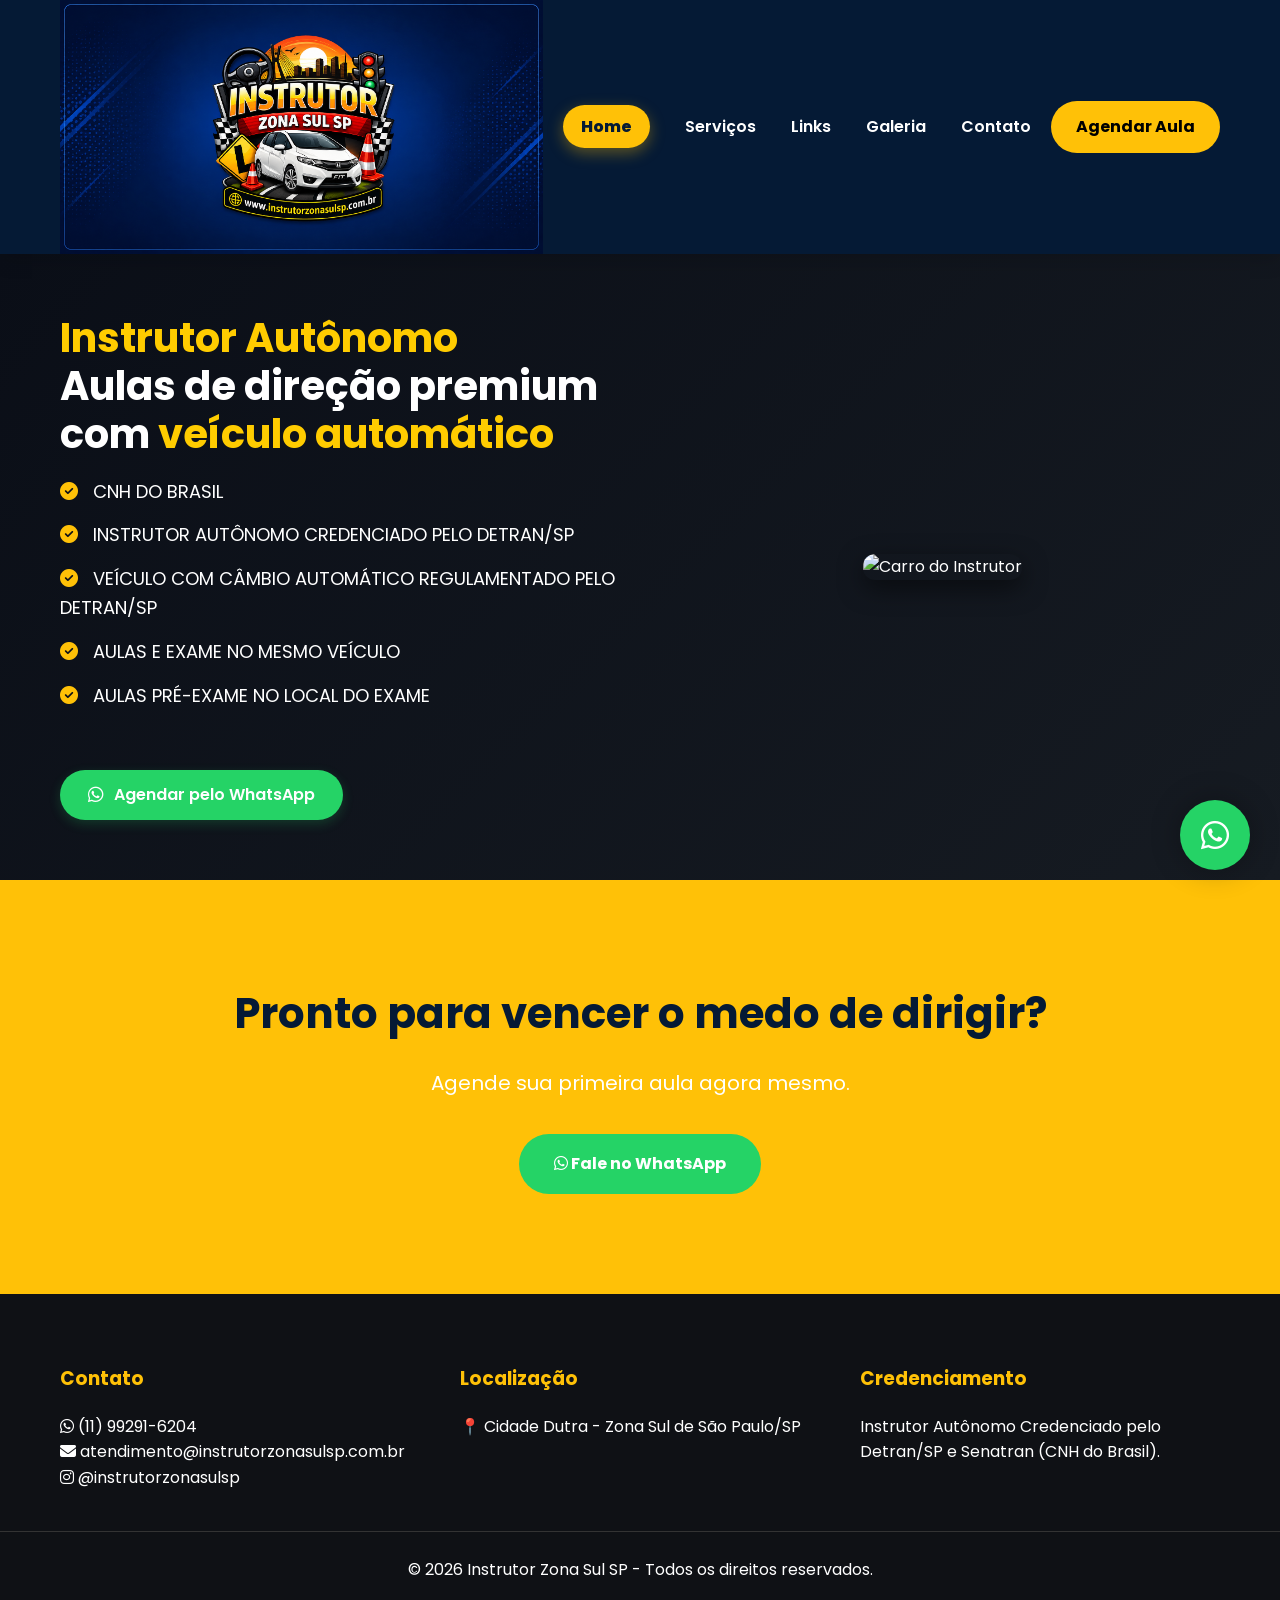
==== commit 32608266: "A" ====
--- a/index.html
+++ b/index.html
@@ -121,11 +121,11 @@
                 </h1>
 
                 <ul>
-                    <li><i class="fas fa-circle-check"></i> Primeira Habilitação</li>
-                    <li><i class="fas fa-circle-check"></i> CNH do Brasil</li>
-                    <li><i class="fas fa-circle-check"></i> Habilitados com Medo de Dirigir</li>
-                    <li><i class="fas fa-circle-check"></i> Aulas de Direção Premium</li>
-                    <li><i class="fas fa-circle-check"></i> Veículo com câmbio Automático</li>
+                    <li><i class="fas fa-circle-check"></i> CNH DO BRASIL</li>
+                    <li><i class="fas fa-circle-check"></i> INSTRUTOR AUTÔNOMO CREDENCIADO PELO DETRAN/SP</li>
+                    <li><i class="fas fa-circle-check"></i> VEÍCULO COM CÂMBIO AUTOMÁTICO REGULAMENTADO PELO DETRAN/SP</li>
+                    <li><i class="fas fa-circle-check"></i> AULAS E EXAME NO MESMO VEÍCULO</li>
+                    <li><i class="fas fa-circle-check"></i> AULAS PRÉ-EXAME NO LOCAL DO EXAME</li>
                 </ul>
 
                 <a href="https://wa.me/5511992916204" target="_blank" class="btn-discreto">
